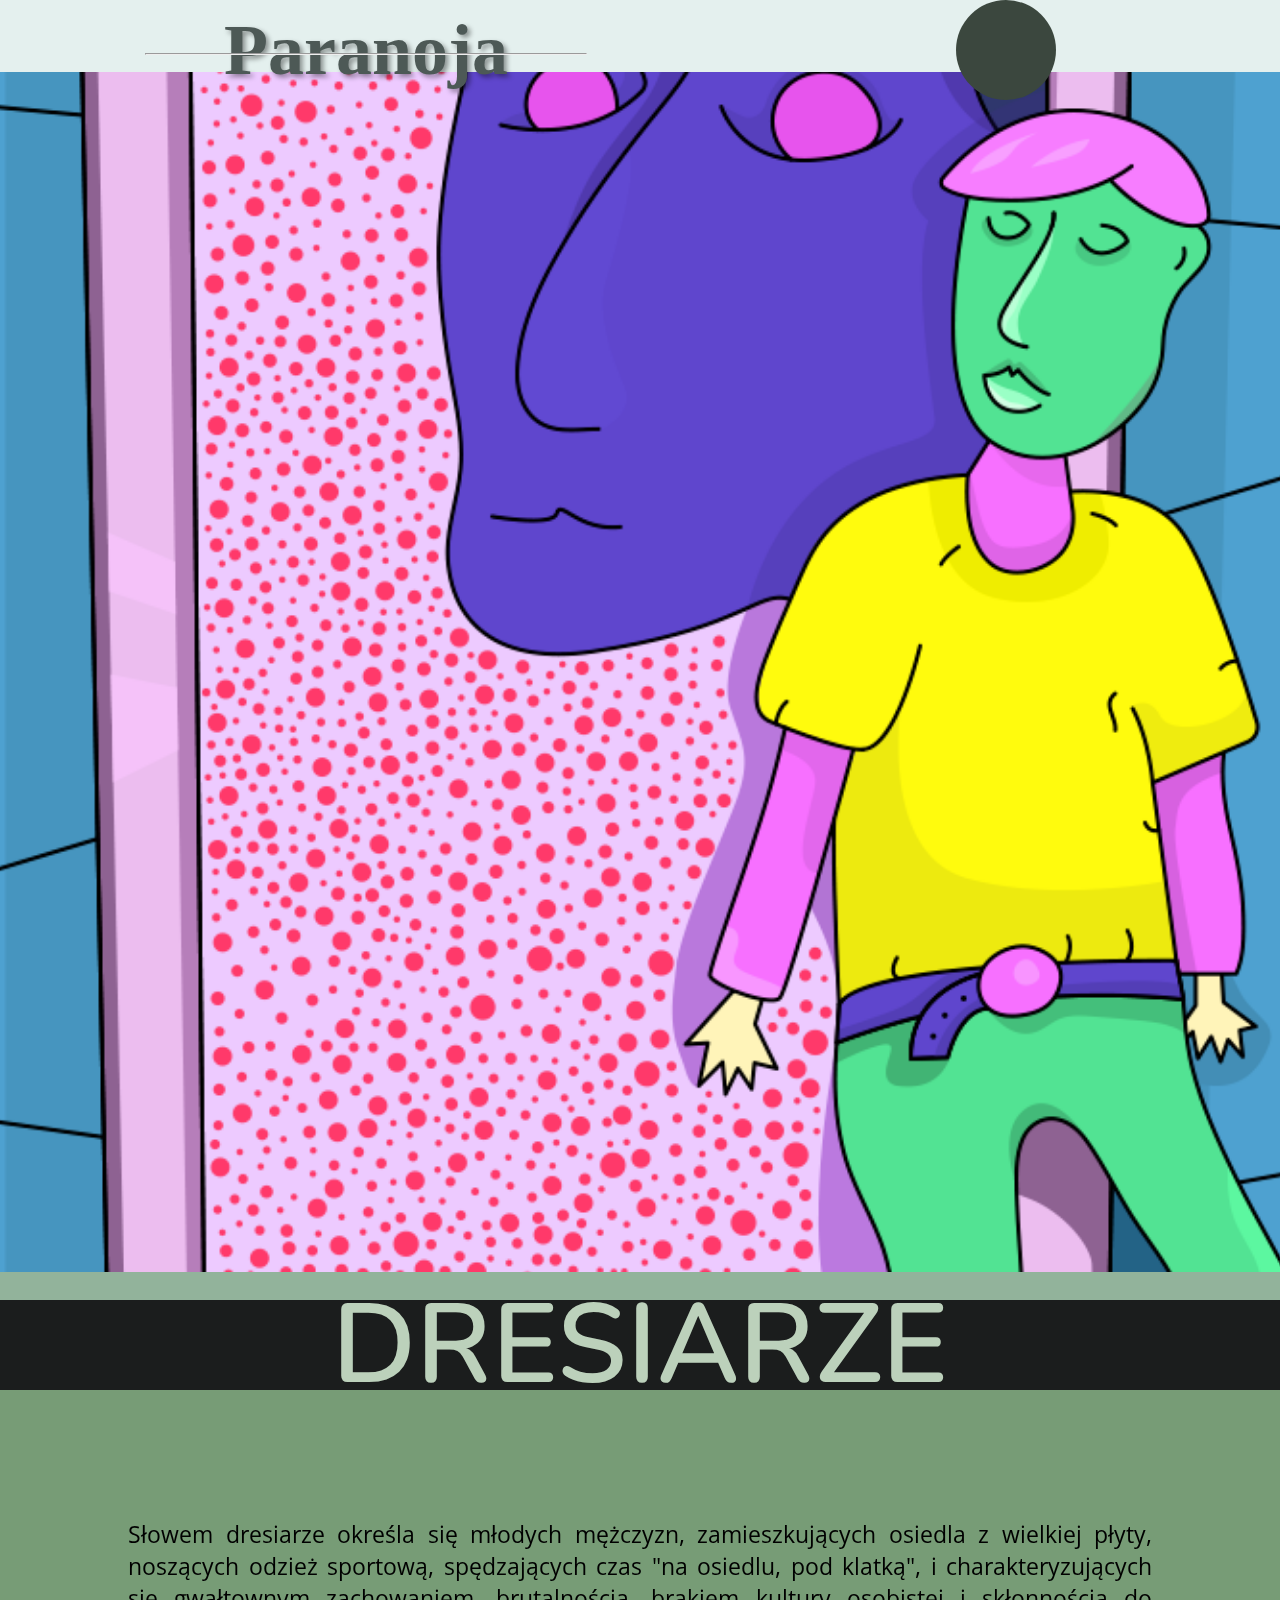
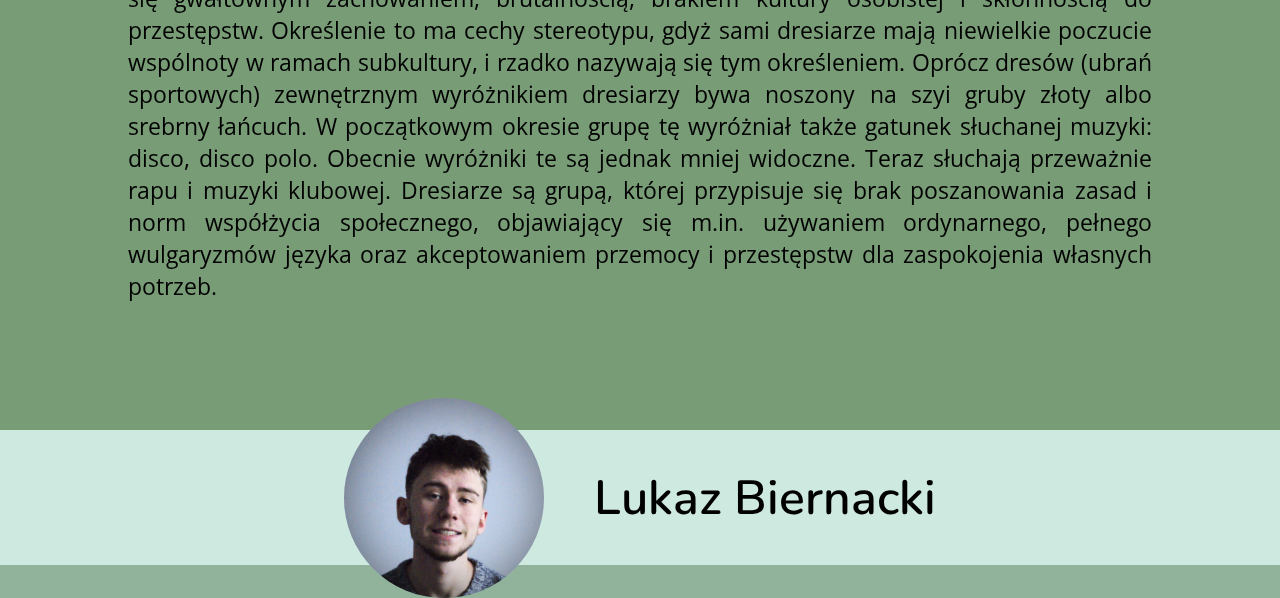
==== artykuly/art.1/index.html @ 3c1f7600 "Add files via upload" ====
<!DOCTYPE html>
<html lang="pl" dir="ltr">
  <head>
    <meta charset="utf-8">
    <link rel="stylesheet" href="css/mobile.min.css">
    <script src="https://ajax.googleapis.com/ajax/libs/jquery/3.3.1/jquery.min.js"></script>
  </head>
  <body>
<!--
    <div class="load">

      <div style="width:100%;height:0;padding-bottom:56%;position:relative;">
        <iframe src="https://giphy.com/embed/e1UnLP04KQpgx6c5Zt" width="100%" height="100%" style="position:absolute" frameBorder="0" class="giphy-embed" allowFullScreen></iframe>
      </div> -->

    </div>

    <div class="menu_display">

          <div class="head">
            <h1>Wybieraj rozsądnie!</h1>

          </div>

          <div class="text">

                <h2> <a href="../../glowna/index.html">Dom</a> </h2>
                <h2> <a href="#">Najnowsza <br> Edycja</a> </h2>
                <h2> <a href="#">Zapisz się <br> do Nas!</a> </h2>
                <h2> <a href="#">Gra</a> </h2>

          </div>


          <button class="back" id="back"> Wróć </button>

    </div>



    <header>

      <div class="menu">

          <div class="menu__bar" id="open"></div>

          <h1>Paranoja</h1>
          <hr>

      </div>

    </header>


    <article>

      <div class="pic"></div>

      <div class="glow">
            <h2>DRESIARZE</h2>
      </div>


      <div class="text">
            <p>
              Słowem dresiarze określa się młodych mężczyzn,
              zamieszkujących osiedla z wielkiej płyty, noszących odzież sportową,
              spędzających czas "na osiedlu, pod klatką", i charakteryzujących się
              gwałtownym zachowaniem, brutalnością, brakiem kultury osobistej i skłonnością do
              przestępstw. Określenie to ma cechy stereotypu, gdyż sami dresiarze mają niewielkie
              poczucie wspólnoty w ramach subkultury, i rzadko nazywają się tym określeniem.
              Oprócz dresów (ubrań sportowych) zewnętrznym wyróżnikiem dresiarzy bywa noszony na
              szyi gruby złoty albo srebrny łańcuch. W początkowym okresie grupę tę wyróżniał także
              gatunek słuchanej muzyki: disco, disco polo. Obecnie wyróżniki te są jednak mniej
              widoczne. Teraz słuchają przeważnie rapu i muzyki klubowej.

              Dresiarze są grupą, której przypisuje się brak poszanowania zasad i norm
              współżycia społecznego, objawiający się m.in. używaniem ordynarnego, pełnego
              wulgaryzmów języka oraz akceptowaniem przemocy i przestępstw dla zaspokojenia
              własnych potrzeb.
            </p>

      </div>

      <div class="autor">
        <div class="face"></div>
        <h3>Lukaz Biernacki</h3>
      </div>




    </article>


    <script src="script.js"></script>
    <script src="../../script/menu.js"></script>
  </body>
</html>
---- artykuly/art.1/css/mobile.min.css ----
@import url("https://fonts.googleapis.com/css?family=Indie+Flower");@import url("https://fonts.googleapis.com/css?family=Nunito:600,700");@import url("https://fonts.googleapis.com/css?family=Open+Sans:300,400");.menu_display{display:none;position:fixed;width:100%;height:0vh;background:#de7d2d;background:-moz-linear-gradient(45deg, #de7d2d 0%, #ef6653 100%);background:-webkit-linear-gradient(45deg, #de7d2d 0%, #ef6653 100%);background:linear-gradient(45deg, #de7d2d 0%, #ef6653 100%);filter:progid:DXImageTransform.Microsoft.gradient( startColorstr='#de7d2d', endColorstr='#ef6653',GradientType=1 );z-index:10;grid-template:8vh 80% auto / 1fr}.menu_display .head{width:100%;height:8vh;background:#dd6140;display:flex;justify-content:center;align-items:center}.menu_display h1{font-size:4rem;color:#e3c3ab;font-family:arial}.menu_display h2{margin-top:5vh;font-size:9rem;font-family:arial}.menu_display a{color:#ffa000}.menu_display .text{grid-area:2 / 1 / 3 / 1;width:85%;justify-self:center}.menu_display .back{grid-area:3 / 1 / 4 / 1;width:300px;height:100px;margin-bottom:50px;border-radius:200px;outline:none;border:none;background:#bb2e2e;justify-self:center;font-size:3rem;font-family:monospace;align-self:flex-end;color:#e3c3ab}.menu{display:grid;position:fixed;width:100%;height:8vh;z-index:9;background:#e4f0ee;grid-area:1fr / 1fr 1fr 1fr}.menu__bar{grid-area:1 / 2 / 1 / 3;width:100px;height:100px;background:#3b473e;justify-self:center;align-self:center;border-radius:50px}.menu h1{grid-area:1 / 1 / 1 / 2;align-self:center;font-size:4.5rem;color:#4d5956;text-shadow:3px 3px 5px rgba(0,0,0,0.4);justify-self:center}.menu hr{grid-area:1 / 1 / 1 / 2;align-self:flex-end;justify-self:center;margin-bottom:45px;background:#7a8f7f;height:0.25px;width:60%}*{margin:0;padding:0}body{background:#92b39b}a{text-decoration:none;color:black}.load{width:100%;height:100vh;background:#f4f5ec;position:fixed;z-index:30;display:flex;justify-content:center;align-items:center}article{width:100%;display:flex;flex-direction:column;align-items:center}article .pic{position:fixed;margin-top:8vh;width:100%;height:1200px;background:url("../../../img/oparty.png") center center;background-size:150%;z-index:-100}article .glow{width:100%;height:10vh;margin-top:1300px;background:#1b1d1d;display:flex;justify-content:center;align-items:center}article h2{font-family:'Nunito', sans-serif;font-size:7rem;font-weight:600;color:#bcd1bb}article .text{width:100%;background:#779c76}article p{margin:10%;font-family:'Open Sans', sans-serif;font-weight:400;font-size:1.45rem;text-align:justify}.autor{width:100%;height:15vh;display:flex;flex-direction:row;align-items:center;justify-content:center;background:#cee9e0}.autor .face{width:200px;height:200px;background:url("../img/face.jpg");background-size:cover;border-radius:1000px;box-shadow:inset 0 0 50px 1px rgba(0,0,0,0.5)}.autor h3{margin-left:50px;font-size:3rem;font-family:'Nunito', sans-serif;font-weight:600}
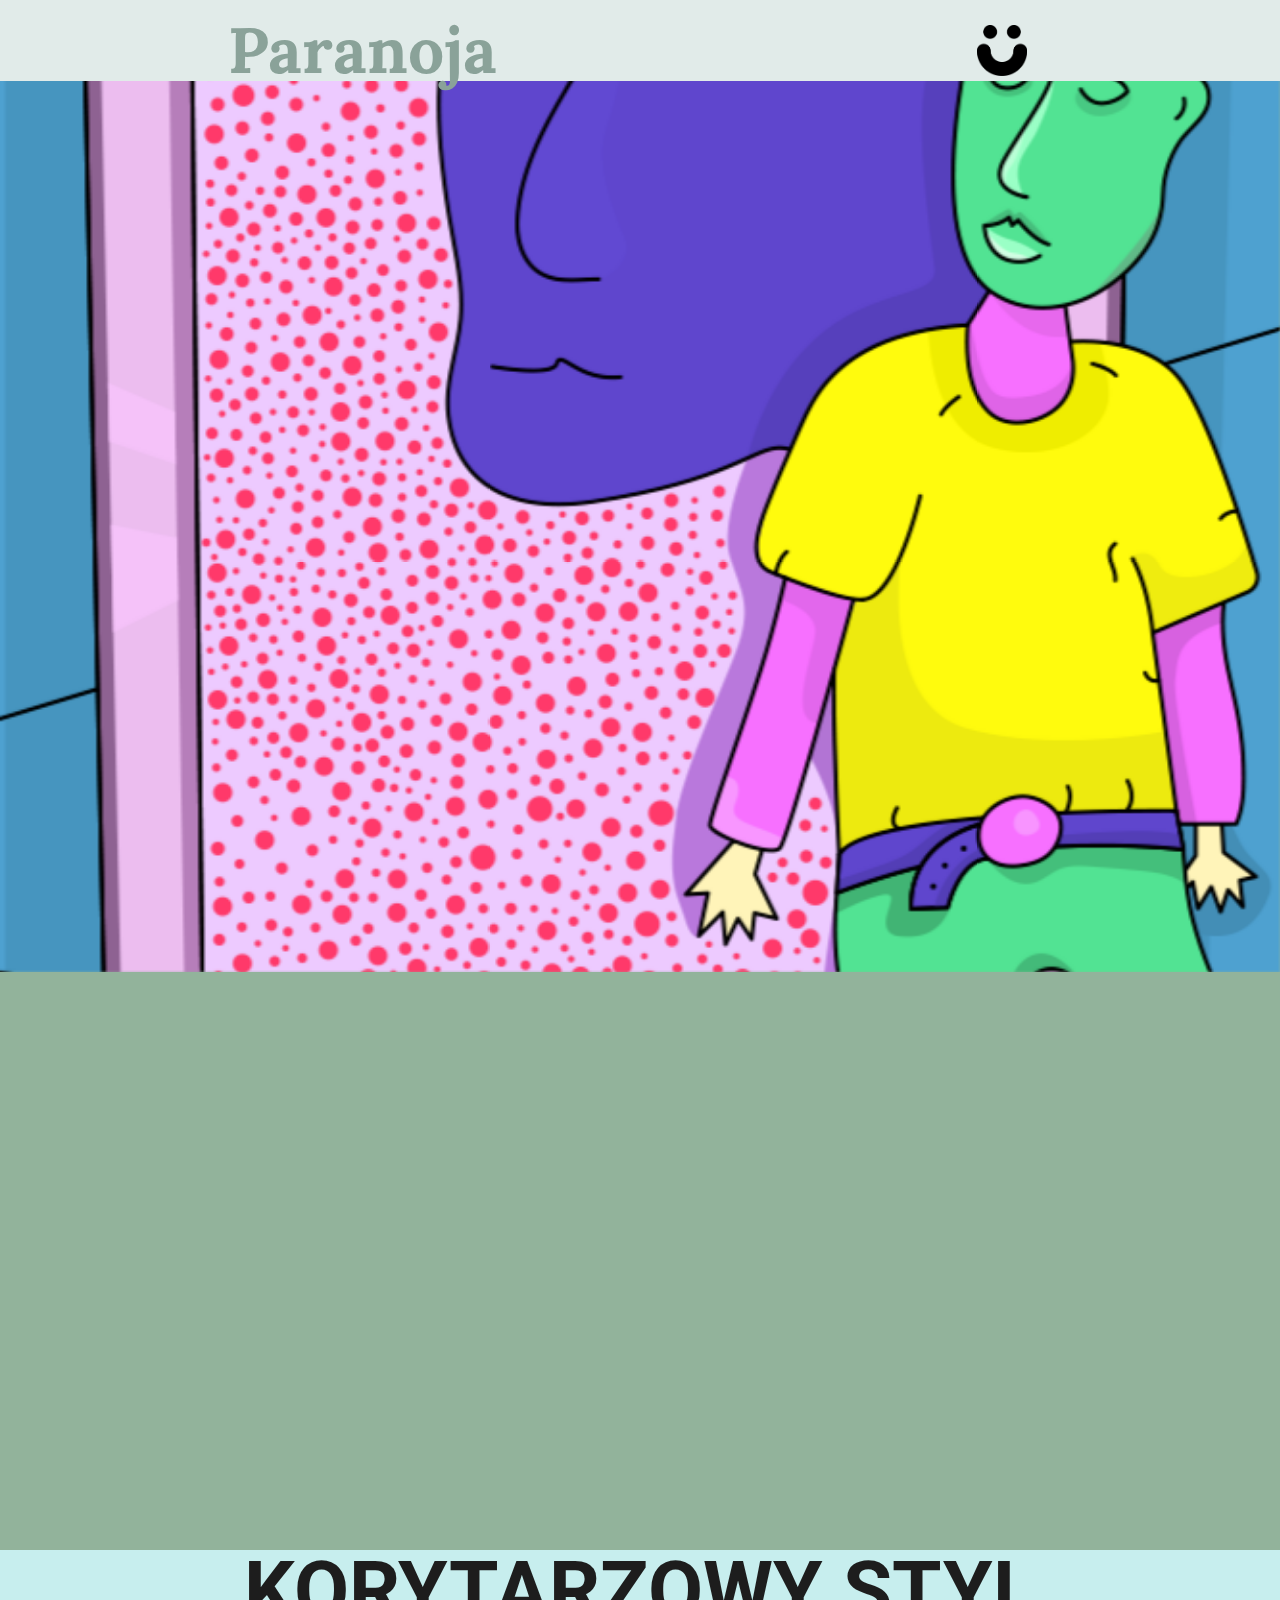
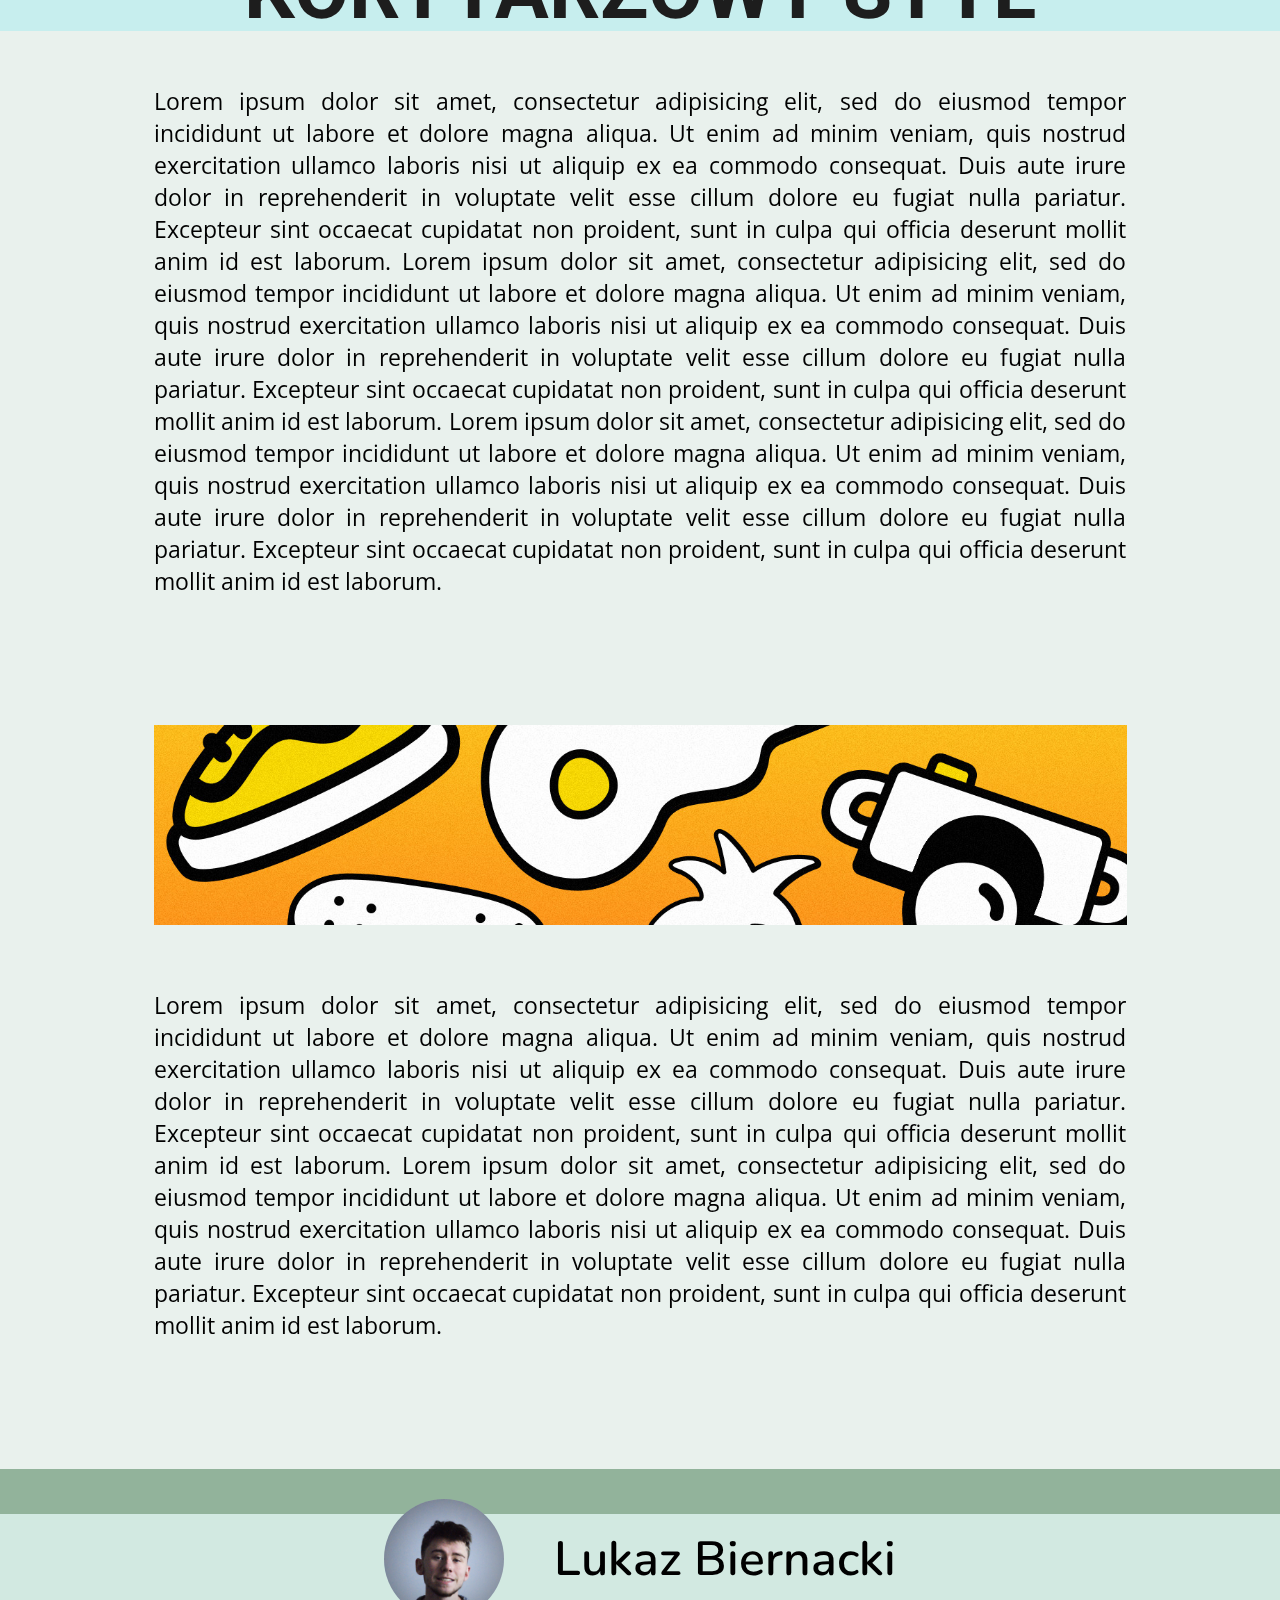
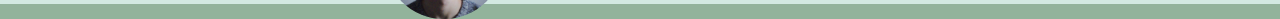
==== commit d3545913: "Add files via upload" ====
--- a/artykuly/art.1/index.html
+++ b/artykuly/art.1/index.html
@@ -3,6 +3,7 @@
   <head>
     <meta charset="utf-8">
     <link rel="stylesheet" href="css/mobile.min.css">
+    <link rel="stylesheet" href="../../css/menu.min.css">
     <script src="https://ajax.googleapis.com/ajax/libs/jquery/3.3.1/jquery.min.js"></script>
   </head>
   <body>
@@ -15,27 +16,29 @@
 
     </div>
 
+
     <div class="menu_display">
 
-          <div class="head">
-            <h1>Wybieraj rozsądnie!</h1>
+            <div class="head">
 
-          </div>
+                <div class="motyw">
+                    <div class="circle" id="circle"></div>
 
-          <div class="text">
+                </div>
 
-                <h2> <a href="../../glowna/index.html">Dom</a> </h2>
-                <h2> <a href="#">Najnowsza <br> Edycja</a> </h2>
-                <h2> <a href="#">Zapisz się <br> do Nas!</a> </h2>
-                <h2> <a href="#">Gra</a> </h2>
+            </div>
 
-          </div>
+            <div class="text">
+
+                  <h2> <a href="../../glowna/index.html">Głowna</a> </h2>
+                  <h2> <a href="#">Najnowsza <br> Edycja</a> </h2>
+                  <h2> <a href="#">Zapisz się <br> do Nas!</a> </h2>
+            </div>
 
 
-          <button class="back" id="back"> Wróć </button>
+            <button class="back" id="back"> Wróć </button>
 
     </div>
-
 
 
     <header>
@@ -44,8 +47,7 @@
 
           <div class="menu__bar" id="open"></div>
 
-          <h1>Paranoja</h1>
-          <hr>
+          <a href="../../glowna/index.html"> <h1>Paranoja</h1> </a>
 
       </div>
 
@@ -57,27 +59,56 @@
       <div class="pic"></div>
 
       <div class="glow">
-            <h2>DRESIARZE</h2>
+            <h2>KORYTARZOWY STYL</h2>
       </div>
 
 
-      <div class="text">
+      <div class="text" id="text-art">
             <p>
-              Słowem dresiarze określa się młodych mężczyzn,
-              zamieszkujących osiedla z wielkiej płyty, noszących odzież sportową,
-              spędzających czas "na osiedlu, pod klatką", i charakteryzujących się
-              gwałtownym zachowaniem, brutalnością, brakiem kultury osobistej i skłonnością do
-              przestępstw. Określenie to ma cechy stereotypu, gdyż sami dresiarze mają niewielkie
-              poczucie wspólnoty w ramach subkultury, i rzadko nazywają się tym określeniem.
-              Oprócz dresów (ubrań sportowych) zewnętrznym wyróżnikiem dresiarzy bywa noszony na
-              szyi gruby złoty albo srebrny łańcuch. W początkowym okresie grupę tę wyróżniał także
-              gatunek słuchanej muzyki: disco, disco polo. Obecnie wyróżniki te są jednak mniej
-              widoczne. Teraz słuchają przeważnie rapu i muzyki klubowej.
+              Lorem ipsum dolor sit amet, consectetur adipisicing elit,
+              sed do eiusmod tempor incididunt ut labore et dolore magna aliqua.
+              Ut enim ad minim veniam, quis nostrud exercitation ullamco laboris
+              nisi ut aliquip ex ea commodo consequat. Duis aute irure dolor in
+              reprehenderit in voluptate velit esse cillum dolore eu fugiat nulla
+              pariatur. Excepteur sint occaecat cupidatat non proident, sunt in
+              culpa qui officia deserunt mollit anim id est laborum.
 
-              Dresiarze są grupą, której przypisuje się brak poszanowania zasad i norm
-              współżycia społecznego, objawiający się m.in. używaniem ordynarnego, pełnego
-              wulgaryzmów języka oraz akceptowaniem przemocy i przestępstw dla zaspokojenia
-              własnych potrzeb.
+              Lorem ipsum dolor sit amet, consectetur adipisicing elit,
+              sed do eiusmod tempor incididunt ut labore et dolore magna aliqua.
+              Ut enim ad minim veniam, quis nostrud exercitation ullamco laboris
+              nisi ut aliquip ex ea commodo consequat. Duis aute irure dolor in
+              reprehenderit in voluptate velit esse cillum dolore eu fugiat nulla pariatur.
+              Excepteur sint occaecat cupidatat non proident,
+              sunt in culpa qui officia deserunt mollit anim id est laborum.
+
+              Lorem ipsum dolor sit amet, consectetur adipisicing elit,
+              sed do eiusmod tempor incididunt ut labore et dolore magna aliqua.
+              Ut enim ad minim veniam, quis nostrud exercitation ullamco laboris
+              nisi ut aliquip ex ea commodo consequat. Duis aute irure dolor in
+              reprehenderit in voluptate velit esse cillum dolore eu fugiat nulla pariatur.
+              Excepteur sint occaecat cupidatat non proident,
+              sunt in culpa qui officia deserunt mollit anim id est laborum.
+            </p>
+
+      <div class="text__img"></div>
+
+
+            <p>
+              Lorem ipsum dolor sit amet, consectetur adipisicing elit,
+              sed do eiusmod tempor incididunt ut labore et dolore magna aliqua.
+              Ut enim ad minim veniam, quis nostrud exercitation ullamco laboris
+              nisi ut aliquip ex ea commodo consequat. Duis aute irure dolor in
+              reprehenderit in voluptate velit esse cillum dolore eu fugiat nulla pariatur.
+              Excepteur sint occaecat cupidatat non proident,
+              sunt in culpa qui officia deserunt mollit anim id est laborum.
+              Lorem ipsum dolor sit amet, consectetur adipisicing elit,
+              sed do eiusmod tempor incididunt ut labore et dolore magna aliqua.
+              Ut enim ad minim veniam, quis nostrud exercitation ullamco laboris
+              nisi ut aliquip ex ea commodo consequat. Duis aute irure dolor in
+              reprehenderit in voluptate velit esse cillum dolore eu fugiat nulla pariatur.
+              Excepteur sint occaecat cupidatat non proident,
+              sunt in culpa qui officia deserunt mollit anim id est laborum.
+
             </p>
 
       </div>
--- a/artykuly/art.1/css/mobile.min.css
+++ b/artykuly/art.1/css/mobile.min.css
@@ -1 +1 @@
-@import url("https://fonts.googleapis.com/css?family=Indie+Flower");@import url("https://fonts.googleapis.com/css?family=Nunito:600,700");@import url("https://fonts.googleapis.com/css?family=Open+Sans:300,400");.menu_display{display:none;position:fixed;width:100%;height:0vh;background:#de7d2d;background:-moz-linear-gradient(45deg, #de7d2d 0%, #ef6653 100%);background:-webkit-linear-gradient(45deg, #de7d2d 0%, #ef6653 100%);background:linear-gradient(45deg, #de7d2d 0%, #ef6653 100%);filter:progid:DXImageTransform.Microsoft.gradient( startColorstr='#de7d2d', endColorstr='#ef6653',GradientType=1 );z-index:10;grid-template:8vh 80% auto / 1fr}.menu_display .head{width:100%;height:8vh;background:#dd6140;display:flex;justify-content:center;align-items:center}.menu_display h1{font-size:4rem;color:#e3c3ab;font-family:arial}.menu_display h2{margin-top:5vh;font-size:9rem;font-family:arial}.menu_display a{color:#ffa000}.menu_display .text{grid-area:2 / 1 / 3 / 1;width:85%;justify-self:center}.menu_display .back{grid-area:3 / 1 / 4 / 1;width:300px;height:100px;margin-bottom:50px;border-radius:200px;outline:none;border:none;background:#bb2e2e;justify-self:center;font-size:3rem;font-family:monospace;align-self:flex-end;color:#e3c3ab}.menu{display:grid;position:fixed;width:100%;height:8vh;z-index:9;background:#e4f0ee;grid-area:1fr / 1fr 1fr 1fr}.menu__bar{grid-area:1 / 2 / 1 / 3;width:100px;height:100px;background:#3b473e;justify-self:center;align-self:center;border-radius:50px}.menu h1{grid-area:1 / 1 / 1 / 2;align-self:center;font-size:4.5rem;color:#4d5956;text-shadow:3px 3px 5px rgba(0,0,0,0.4);justify-self:center}.menu hr{grid-area:1 / 1 / 1 / 2;align-self:flex-end;justify-self:center;margin-bottom:45px;background:#7a8f7f;height:0.25px;width:60%}*{margin:0;padding:0}body{background:#92b39b}a{text-decoration:none;color:black}.load{width:100%;height:100vh;background:#f4f5ec;position:fixed;z-index:30;display:flex;justify-content:center;align-items:center}article{width:100%;display:flex;flex-direction:column;align-items:center}article .pic{position:fixed;margin-top:8vh;width:100%;height:1200px;background:url("../../../img/oparty.png") center center;background-size:150%;z-index:-100}article .glow{width:100%;height:10vh;margin-top:1300px;background:#1b1d1d;display:flex;justify-content:center;align-items:center}article h2{font-family:'Nunito', sans-serif;font-size:7rem;font-weight:600;color:#bcd1bb}article .text{width:100%;background:#779c76}article p{margin:10%;font-family:'Open Sans', sans-serif;font-weight:400;font-size:1.45rem;text-align:justify}.autor{width:100%;height:15vh;display:flex;flex-direction:row;align-items:center;justify-content:center;background:#cee9e0}.autor .face{width:200px;height:200px;background:url("../img/face.jpg");background-size:cover;border-radius:1000px;box-shadow:inset 0 0 50px 1px rgba(0,0,0,0.5)}.autor h3{margin-left:50px;font-size:3rem;font-family:'Nunito', sans-serif;font-weight:600}
+@import url("https://fonts.googleapis.com/css?family=Nunito:600,700");@import url("https://fonts.googleapis.com/css?family=Open+Sans:300,400");@import url("https://fonts.googleapis.com/css?family=Roboto:400,500,700,900");@import url("https://fonts.googleapis.com/css?family=Lora");.menu_display{display:none;position:fixed;width:100%;height:0vh;background:#de7d2d;background:-moz-linear-gradient(45deg, #de7d2d 0%, #ef6653 100%);background:-webkit-linear-gradient(45deg, #de7d2d 0%, #ef6653 100%);background:linear-gradient(45deg, #de7d2d 0%, #ef6653 100%);filter:progid:DXImageTransform.Microsoft.gradient( startColorstr='#de7d2d', endColorstr='#ef6653',GradientType=1 );z-index:10;grid-template:8vh 80% auto / 1fr}.menu_display .head{width:100%;height:8vh;background:#dd6140;display:flex;justify-content:center;align-items:center}.menu_display h1{font-size:4rem;color:#e3c3ab;font-family:arial}.menu_display h2{margin-top:5vh;font-size:9rem;font-family:arial}.menu_display a{color:#ffa000}.menu_display .text{grid-area:2 / 1 / 3 / 1;width:85%;justify-self:center}.menu_display .back{grid-area:3 / 1 / 4 / 1;width:300px;height:100px;margin-bottom:50px;border-radius:200px;outline:none;border:none;background:#bb2e2e;justify-self:center;font-size:3rem;font-family:monospace;align-self:flex-end;color:#e3c3ab}.menu_display .motyw{width:200px;height:75px;background:#a6462d;border-radius:100px;display:flex;align-items:center;box-shadow:inset 0 0 20px rgba(0,0,0,0.5)}.menu_display .circle{margin-left:10px;width:55px;height:55px;background:#ffa24b;border-radius:100px;transition:300ms}.menu{display:grid;position:fixed;width:100%;height:9vh;z-index:9;background:#e1ebe9;grid-area:1fr / 80% 20%}.menu__bar{grid-area:1 / 2 / 1 / 3;width:100px;height:100px;background:url("../img/usmiech.png") center center no-repeat;background-size:50px;justify-self:center;align-self:center}.menu a{display:grid;grid-area:1 / 1 / 1 / 2;justify-content:center;align-items:center}.menu h1{font-family:'Lora', serif;font-size:4rem;color:#8aa299;text-shadow:inset 0px 0px 5px rgba(0,0,0,0.4)}*{margin:0;padding:0}body{background:#92b39b}a{text-decoration:none;color:black}.load{width:100%;height:100vh;background:#f4f5ec;position:fixed;z-index:30;display:flex;justify-content:center;align-items:center}article{width:100%;display:flex;flex-direction:column;align-items:center}article .pic{position:fixed;margin-top:8vh;width:100%;height:100vh;background:url("../../../img/oparty.png") center center;background-size:150%;z-index:-100}article .glow{width:100%;height:9vh;margin-top:1550px;background:#c7eeee;display:flex;justify-content:center;align-items:center;z-index:7;color:#1d1d1d}article h2{font-family:'Roboto', sans-serif;font-size:5rem;font-weight:700}article .text{margin-top:-10px;width:100%;background:#e9f1ed;z-index:6}article .text__img{width:100%;height:200px;background:url("../../../img/vans.jpg") center center no-repeat;background-size:76%;margin-top:5%;margin-bottom:5%}article p{margin-top:5%;margin-bottom:10%;margin-left:12%;margin-right:12%;font-family:'Open Sans', sans-serif;font-weight:400;font-size:1.45rem;text-align:justify}.autor{width:100%;height:10vh;margin-top:5vh;display:flex;flex-direction:row;align-items:center;justify-content:center;background:#d2e9e1}.autor .face{width:120px;height:120px;background:url("../img/face.jpg");background-size:cover;border-radius:1000px;box-shadow:inset 0 0 50px 1px rgba(0,0,0,0.5)}.autor h3{margin-left:50px;font-size:3rem;font-family:'Nunito', sans-serif;font-weight:600}
--- a/css/menu.min.css
+++ b/css/menu.min.css
@@ -0,0 +1 @@
+@import url("https://fonts.googleapis.com/css?family=Lora");.menu_display{display:none;position:fixed;width:100%;height:0vh;background:#de7d2d;background:-moz-linear-gradient(45deg, #de7d2d 0%, #ef6653 100%);background:-webkit-linear-gradient(45deg, #de7d2d 0%, #ef6653 100%);background:linear-gradient(45deg, #de7d2d 0%, #ef6653 100%);filter:progid:DXImageTransform.Microsoft.gradient( startColorstr='#de7d2d', endColorstr='#ef6653',GradientType=1 );z-index:10;grid-template:8vh 80% auto / 1fr}.menu_display .head{width:100%;height:8vh;background:#dd6140;display:flex;justify-content:center;align-items:center}.menu_display h1{font-size:4rem;color:#e3c3ab;font-family:arial}.menu_display h2{margin-top:5vh;font-size:9rem;font-family:arial}.menu_display a{color:#ffa000}.menu_display .text{grid-area:2 / 1 / 3 / 1;width:85%;justify-self:center}.menu_display .back{grid-area:3 / 1 / 4 / 1;width:300px;height:100px;margin-bottom:50px;border-radius:200px;outline:none;border:none;background:#bb2e2e;justify-self:center;font-size:3rem;font-family:monospace;align-self:flex-end;color:#e3c3ab}.menu_display .motyw{width:200px;height:75px;background:#a6462d;border-radius:100px;display:flex;align-items:center;box-shadow:inset 0 0 20px rgba(0,0,0,0.5)}.menu_display .circle{margin-left:10px;width:55px;height:55px;background:#ffa24b;border-radius:100px;transition:300ms}.menu{display:grid;position:fixed;width:100%;height:9vh;z-index:9;background:#e1ebe9;grid-area:1fr / 80% 20%}.menu__bar{grid-area:1 / 2 / 1 / 3;width:100px;height:100px;background:url("../img/usmiech.png") center center no-repeat;background-size:50px;justify-self:center;align-self:center}.menu a{display:grid;grid-area:1 / 1 / 1 / 2;justify-content:center;align-items:center}.menu h1{font-family:'Lora', serif;font-size:4rem;color:#8aa299;text-shadow:inset 0px 0px 5px rgba(0,0,0,0.4)}
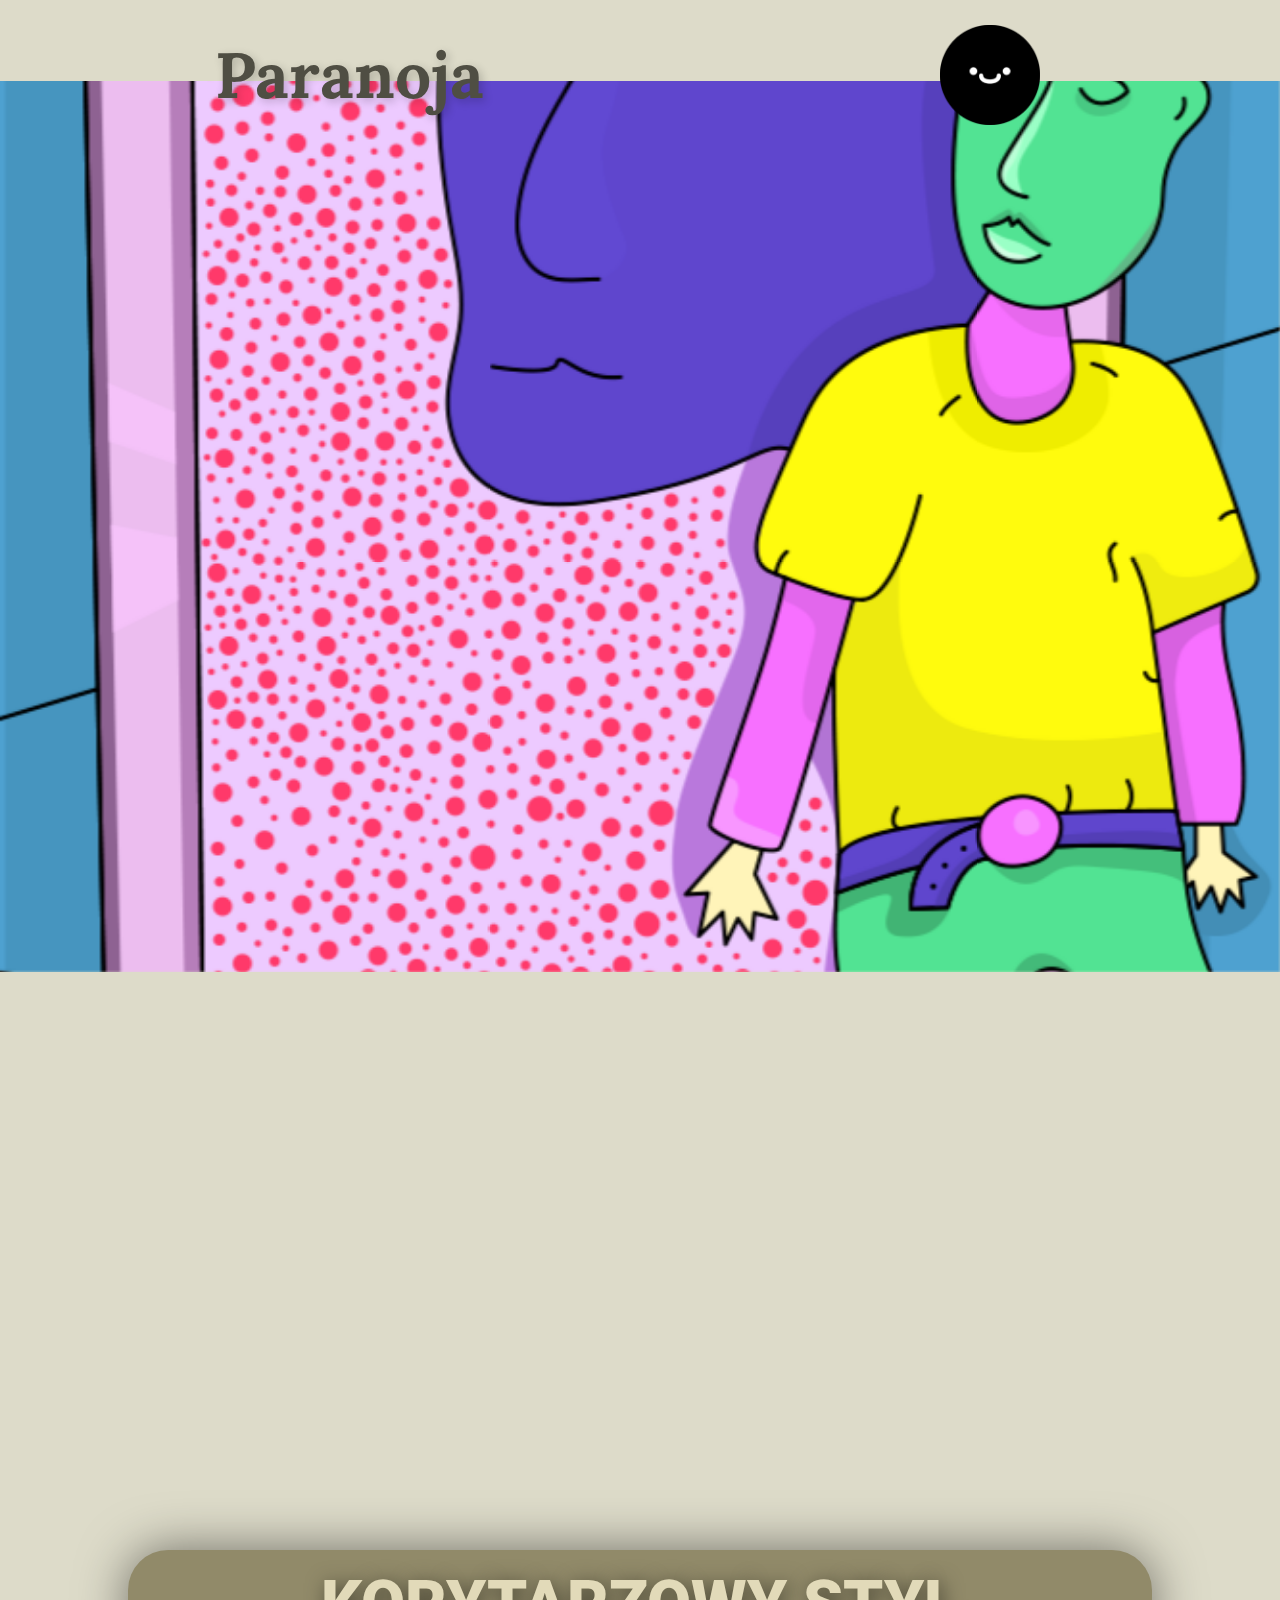
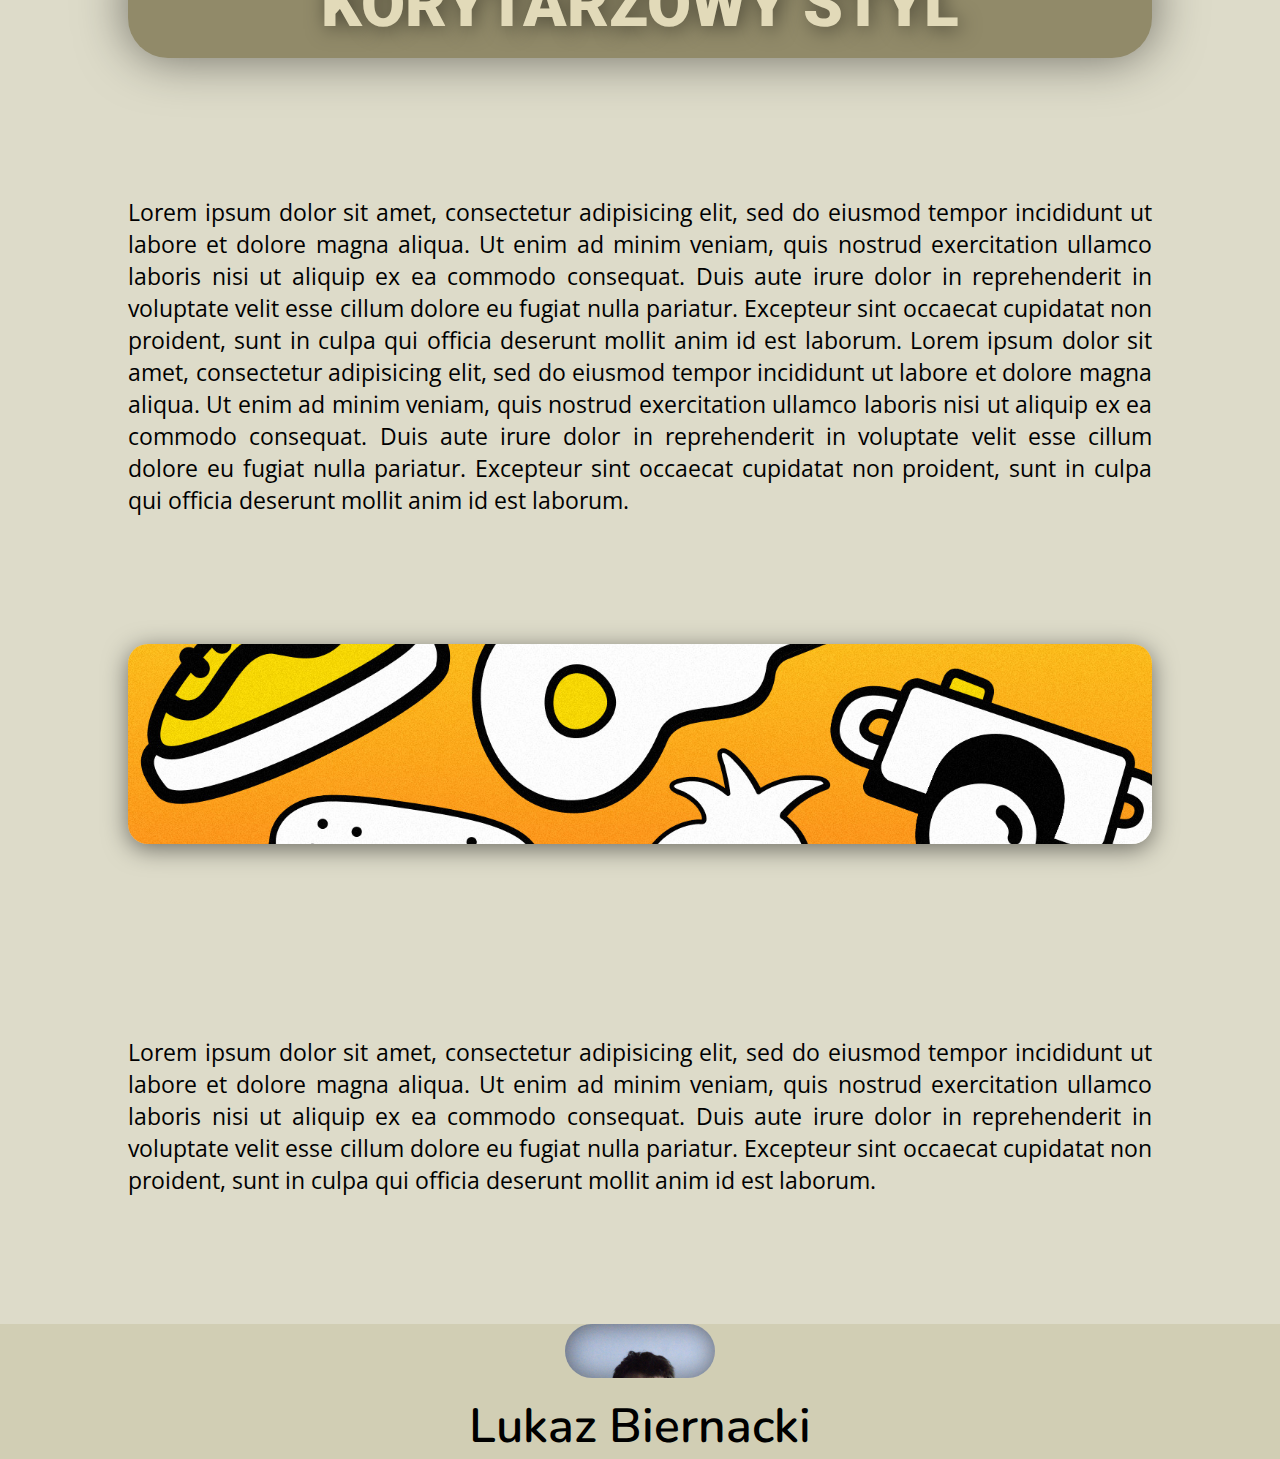
==== commit 29c55d32: "Add files via upload" ====
--- a/artykuly/art.1/index.html
+++ b/artykuly/art.1/index.html
@@ -80,27 +80,12 @@
               reprehenderit in voluptate velit esse cillum dolore eu fugiat nulla pariatur.
               Excepteur sint occaecat cupidatat non proident,
               sunt in culpa qui officia deserunt mollit anim id est laborum.
-
-              Lorem ipsum dolor sit amet, consectetur adipisicing elit,
-              sed do eiusmod tempor incididunt ut labore et dolore magna aliqua.
-              Ut enim ad minim veniam, quis nostrud exercitation ullamco laboris
-              nisi ut aliquip ex ea commodo consequat. Duis aute irure dolor in
-              reprehenderit in voluptate velit esse cillum dolore eu fugiat nulla pariatur.
-              Excepteur sint occaecat cupidatat non proident,
-              sunt in culpa qui officia deserunt mollit anim id est laborum.
             </p>
 
       <div class="text__img"></div>
 
 
             <p>
-              Lorem ipsum dolor sit amet, consectetur adipisicing elit,
-              sed do eiusmod tempor incididunt ut labore et dolore magna aliqua.
-              Ut enim ad minim veniam, quis nostrud exercitation ullamco laboris
-              nisi ut aliquip ex ea commodo consequat. Duis aute irure dolor in
-              reprehenderit in voluptate velit esse cillum dolore eu fugiat nulla pariatur.
-              Excepteur sint occaecat cupidatat non proident,
-              sunt in culpa qui officia deserunt mollit anim id est laborum.
               Lorem ipsum dolor sit amet, consectetur adipisicing elit,
               sed do eiusmod tempor incididunt ut labore et dolore magna aliqua.
               Ut enim ad minim veniam, quis nostrud exercitation ullamco laboris
--- a/artykuly/art.1/css/mobile.min.css
+++ b/artykuly/art.1/css/mobile.min.css
@@ -1 +1 @@
-@import url("https://fonts.googleapis.com/css?family=Nunito:600,700");@import url("https://fonts.googleapis.com/css?family=Open+Sans:300,400");@import url("https://fonts.googleapis.com/css?family=Roboto:400,500,700,900");@import url("https://fonts.googleapis.com/css?family=Lora");.menu_display{display:none;position:fixed;width:100%;height:0vh;background:#de7d2d;background:-moz-linear-gradient(45deg, #de7d2d 0%, #ef6653 100%);background:-webkit-linear-gradient(45deg, #de7d2d 0%, #ef6653 100%);background:linear-gradient(45deg, #de7d2d 0%, #ef6653 100%);filter:progid:DXImageTransform.Microsoft.gradient( startColorstr='#de7d2d', endColorstr='#ef6653',GradientType=1 );z-index:10;grid-template:8vh 80% auto / 1fr}.menu_display .head{width:100%;height:8vh;background:#dd6140;display:flex;justify-content:center;align-items:center}.menu_display h1{font-size:4rem;color:#e3c3ab;font-family:arial}.menu_display h2{margin-top:5vh;font-size:9rem;font-family:arial}.menu_display a{color:#ffa000}.menu_display .text{grid-area:2 / 1 / 3 / 1;width:85%;justify-self:center}.menu_display .back{grid-area:3 / 1 / 4 / 1;width:300px;height:100px;margin-bottom:50px;border-radius:200px;outline:none;border:none;background:#bb2e2e;justify-self:center;font-size:3rem;font-family:monospace;align-self:flex-end;color:#e3c3ab}.menu_display .motyw{width:200px;height:75px;background:#a6462d;border-radius:100px;display:flex;align-items:center;box-shadow:inset 0 0 20px rgba(0,0,0,0.5)}.menu_display .circle{margin-left:10px;width:55px;height:55px;background:#ffa24b;border-radius:100px;transition:300ms}.menu{display:grid;position:fixed;width:100%;height:9vh;z-index:9;background:#e1ebe9;grid-area:1fr / 80% 20%}.menu__bar{grid-area:1 / 2 / 1 / 3;width:100px;height:100px;background:url("../img/usmiech.png") center center no-repeat;background-size:50px;justify-self:center;align-self:center}.menu a{display:grid;grid-area:1 / 1 / 1 / 2;justify-content:center;align-items:center}.menu h1{font-family:'Lora', serif;font-size:4rem;color:#8aa299;text-shadow:inset 0px 0px 5px rgba(0,0,0,0.4)}*{margin:0;padding:0}body{background:#92b39b}a{text-decoration:none;color:black}.load{width:100%;height:100vh;background:#f4f5ec;position:fixed;z-index:30;display:flex;justify-content:center;align-items:center}article{width:100%;display:flex;flex-direction:column;align-items:center}article .pic{position:fixed;margin-top:8vh;width:100%;height:100vh;background:url("../../../img/oparty.png") center center;background-size:150%;z-index:-100}article .glow{width:100%;height:9vh;margin-top:1550px;background:#c7eeee;display:flex;justify-content:center;align-items:center;z-index:7;color:#1d1d1d}article h2{font-family:'Roboto', sans-serif;font-size:5rem;font-weight:700}article .text{margin-top:-10px;width:100%;background:#e9f1ed;z-index:6}article .text__img{width:100%;height:200px;background:url("../../../img/vans.jpg") center center no-repeat;background-size:76%;margin-top:5%;margin-bottom:5%}article p{margin-top:5%;margin-bottom:10%;margin-left:12%;margin-right:12%;font-family:'Open Sans', sans-serif;font-weight:400;font-size:1.45rem;text-align:justify}.autor{width:100%;height:10vh;margin-top:5vh;display:flex;flex-direction:row;align-items:center;justify-content:center;background:#d2e9e1}.autor .face{width:120px;height:120px;background:url("../img/face.jpg");background-size:cover;border-radius:1000px;box-shadow:inset 0 0 50px 1px rgba(0,0,0,0.5)}.autor h3{margin-left:50px;font-size:3rem;font-family:'Nunito', sans-serif;font-weight:600}
+@import url("https://fonts.googleapis.com/css?family=Nunito:600,700");@import url("https://fonts.googleapis.com/css?family=Open+Sans:300,400");@import url("https://fonts.googleapis.com/css?family=Roboto:400,500,700,900");*{margin:0;padding:0}body{background:#dddbc9}a{text-decoration:none;color:black}.load{width:100%;height:100vh;background:#f4f5ec;position:fixed;z-index:30;display:flex;justify-content:center;align-items:center}article{width:100%;display:flex;flex-direction:column;align-items:center}article .pic{position:fixed;margin-top:8vh;width:100%;height:100vh;background:url("../../../img/oparty.png") center center;background-size:150%;z-index:-100}article .glow{width:80%;height:12vh;margin-top:1550px;background:#918a69;border-radius:40px;box-shadow:0 0 50px rgba(0,0,0,0.5);display:flex;justify-content:center;align-items:center;text-align:center;z-index:7}article h2{font-family:'Roboto', sans-serif;font-size:4rem;font-weight:900;color:#e2dab9;text-shadow:3px 3px 20px rgba(0,0,0,0.5)}article .text{margin-top:-6vh;width:100%;background:#dddbc9;z-index:6}article .text__img{width:80%;border-radius:20px;height:200px;background:url("../../../img/vans.jpg") center center no-repeat;background-size:100%;margin-top:5%;margin-bottom:5%;margin-left:50%;transform:translateX(-50%);box-shadow:0 5px 25px rgba(0,0,0,0.5)}article p{margin-top:15%;margin-bottom:10%;margin-left:10%;margin-right:10%;font-family:'Open Sans', sans-serif;font-weight:400;font-size:1.45rem;text-align:justify}.autor{width:100%;height:15vh;display:flex;flex-direction:column;align-items:center;justify-content:center;background:#d1ceb4}.autor .face{width:150px;height:150px;background:url("../img/face.jpg");background-size:cover;border-radius:1000px;box-shadow:inset 0 0 25px rgba(0,0,0,0.5)}.autor h3{margin-top:15px;font-size:3rem;font-family:'Nunito', sans-serif;font-weight:600}
--- a/css/menu.min.css
+++ b/css/menu.min.css
@@ -1 +1 @@
-@import url("https://fonts.googleapis.com/css?family=Lora");.menu_display{display:none;position:fixed;width:100%;height:0vh;background:#de7d2d;background:-moz-linear-gradient(45deg, #de7d2d 0%, #ef6653 100%);background:-webkit-linear-gradient(45deg, #de7d2d 0%, #ef6653 100%);background:linear-gradient(45deg, #de7d2d 0%, #ef6653 100%);filter:progid:DXImageTransform.Microsoft.gradient( startColorstr='#de7d2d', endColorstr='#ef6653',GradientType=1 );z-index:10;grid-template:8vh 80% auto / 1fr}.menu_display .head{width:100%;height:8vh;background:#dd6140;display:flex;justify-content:center;align-items:center}.menu_display h1{font-size:4rem;color:#e3c3ab;font-family:arial}.menu_display h2{margin-top:5vh;font-size:9rem;font-family:arial}.menu_display a{color:#ffa000}.menu_display .text{grid-area:2 / 1 / 3 / 1;width:85%;justify-self:center}.menu_display .back{grid-area:3 / 1 / 4 / 1;width:300px;height:100px;margin-bottom:50px;border-radius:200px;outline:none;border:none;background:#bb2e2e;justify-self:center;font-size:3rem;font-family:monospace;align-self:flex-end;color:#e3c3ab}.menu_display .motyw{width:200px;height:75px;background:#a6462d;border-radius:100px;display:flex;align-items:center;box-shadow:inset 0 0 20px rgba(0,0,0,0.5)}.menu_display .circle{margin-left:10px;width:55px;height:55px;background:#ffa24b;border-radius:100px;transition:300ms}.menu{display:grid;position:fixed;width:100%;height:9vh;z-index:9;background:#e1ebe9;grid-area:1fr / 80% 20%}.menu__bar{grid-area:1 / 2 / 1 / 3;width:100px;height:100px;background:url("../img/usmiech.png") center center no-repeat;background-size:50px;justify-self:center;align-self:center}.menu a{display:grid;grid-area:1 / 1 / 1 / 2;justify-content:center;align-items:center}.menu h1{font-family:'Lora', serif;font-size:4rem;color:#8aa299;text-shadow:inset 0px 0px 5px rgba(0,0,0,0.4)}
+@import url("https://fonts.googleapis.com/css?family=Lora");.menu_display{display:none;position:fixed;width:100%;height:0vh;background:#de7d2d;background:-moz-linear-gradient(45deg, #de7d2d 0%, #ef6653 100%);background:-webkit-linear-gradient(45deg, #de7d2d 0%, #ef6653 100%);background:linear-gradient(45deg, #de7d2d 0%, #ef6653 100%);filter:progid:DXImageTransform.Microsoft.gradient( startColorstr='#de7d2d', endColorstr='#ef6653',GradientType=1 );z-index:10;grid-template:8vh 80% auto / 1fr}.menu_display .head{width:100%;height:8vh;background:#dd6140;display:flex;justify-content:center;align-items:center}.menu_display h1{font-size:4rem;color:#e3c3ab;font-family:arial}.menu_display h2{margin-top:5vh;font-size:9rem;font-family:arial}.menu_display a{color:#ffa000}.menu_display .text{grid-area:2 / 1 / 3 / 1;width:85%;justify-self:center}.menu_display .back{grid-area:3 / 1 / 4 / 1;width:300px;height:100px;margin-bottom:50px;border-radius:200px;outline:none;border:none;background:#bb2e2e;justify-self:center;font-size:3rem;font-family:monospace;align-self:flex-end;color:#e3c3ab}.menu_display .motyw{width:200px;height:75px;background:#a6462d;border-radius:100px;display:flex;align-items:center;box-shadow:inset 0 0 20px rgba(0,0,0,0.5)}.menu_display .circle{margin-left:10px;width:55px;height:55px;background:#ffa24b;border-radius:100px;transition:300ms}.menu{display:grid;position:fixed;width:100%;height:9vh;z-index:9;background:#dddbc9;grid-area:1fr / 80% 20%}.menu__bar{grid-area:1 / 2 / 1 / 3;width:150px;height:150px;background:url("../img/usmiech.png") center center no-repeat;background-size:100px;justify-self:center;align-self:center}.menu a{display:grid;grid-area:1 / 1 / 1 / 2;justify-content:center;align-items:center}.menu h1{font-family:'Lora', serif;font-size:4rem;color:#4f4e43;text-shadow:3px 3px 10px rgba(0,0,0,0.2)}
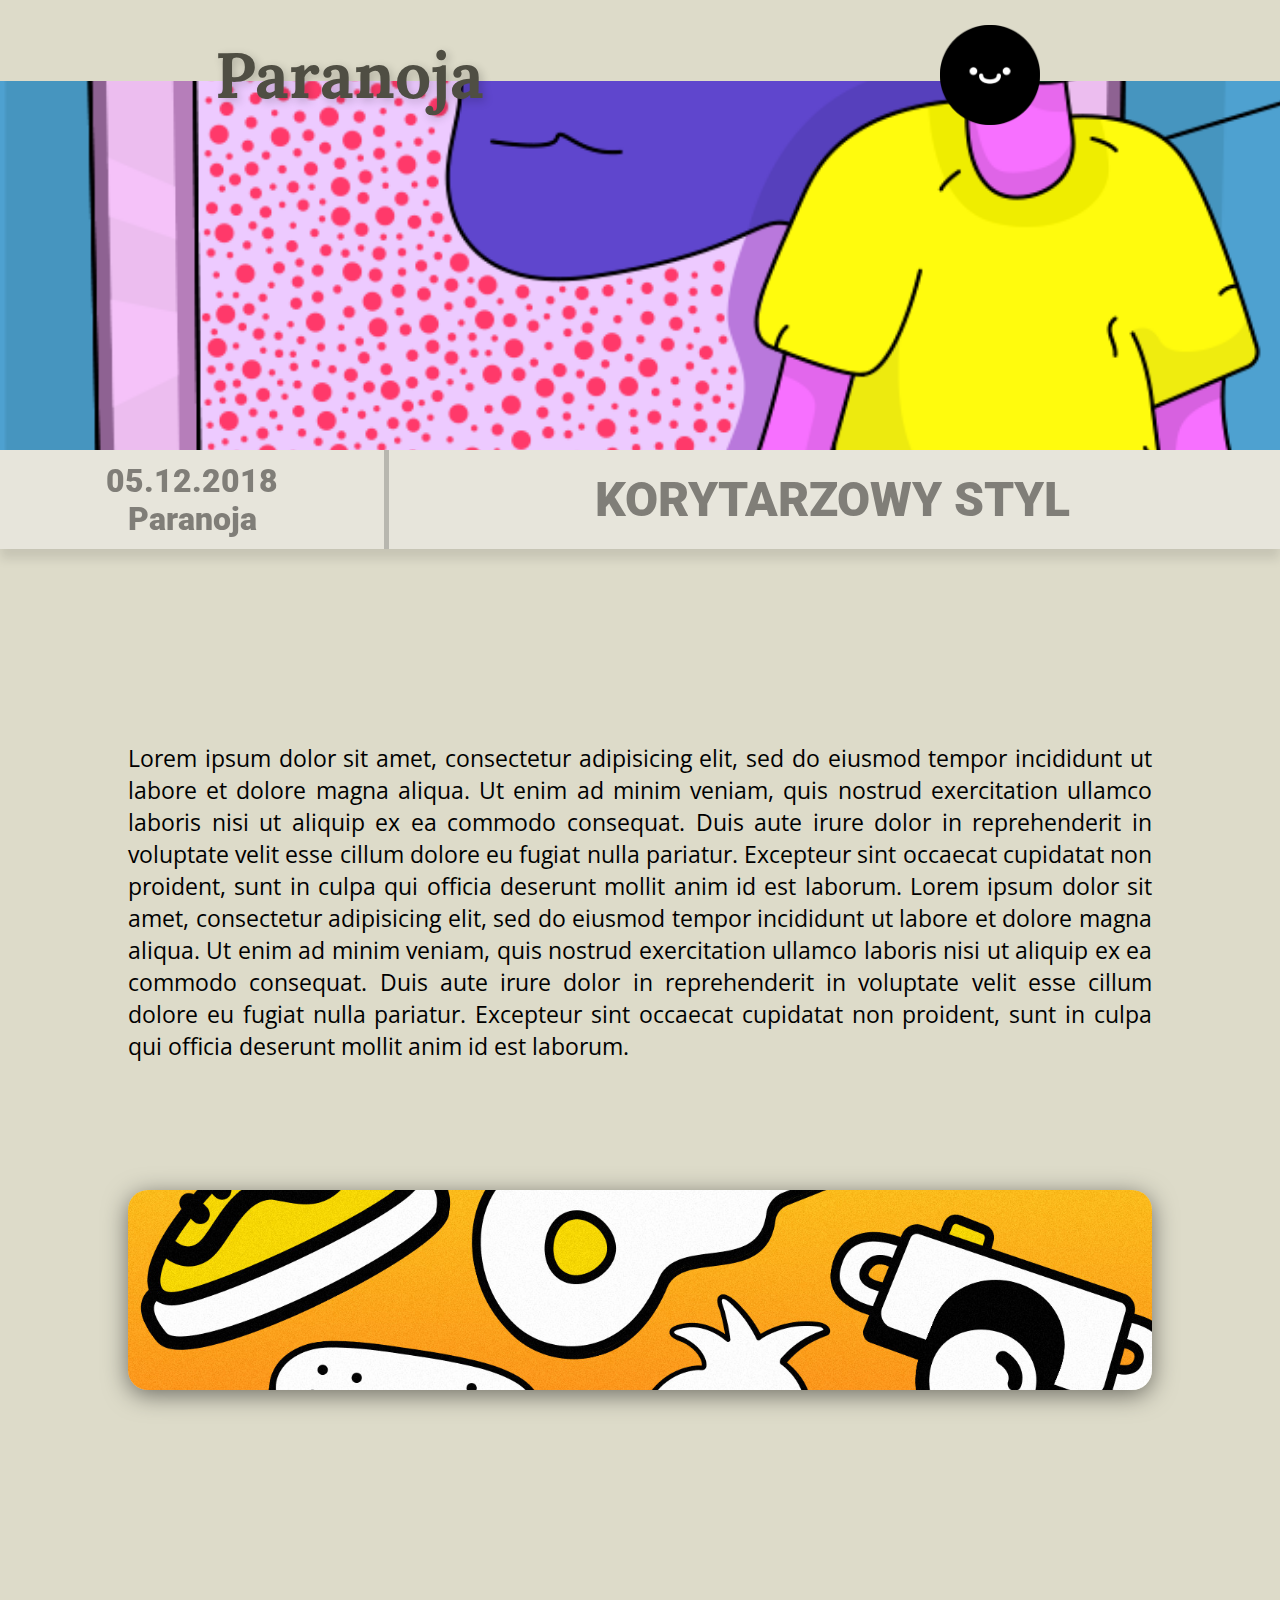
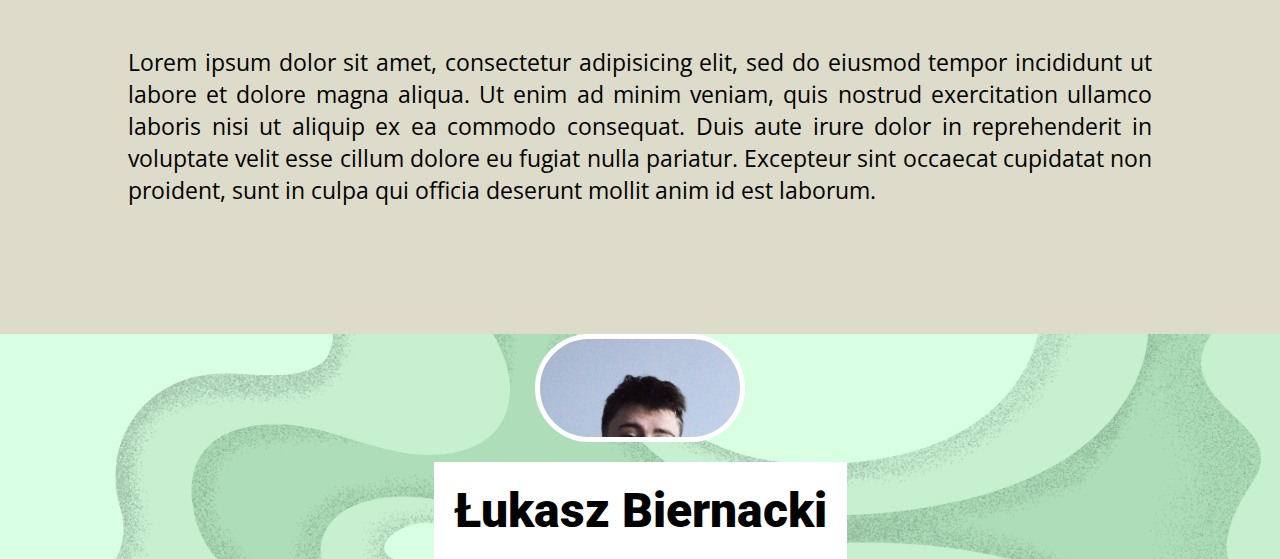
==== commit 9959229a: "Add files via upload" ====
--- a/artykuly/art.1/index.html
+++ b/artykuly/art.1/index.html
@@ -59,9 +59,10 @@
       <div class="pic"></div>
 
       <div class="glow">
-            <h2>KORYTARZOWY STYL</h2>
+
+            <div class="glow__data"> 05.12.2018 <br> Paranoja </div>
+            <div class="glow__naglowek"> KORYTARZOWY STYL </div>
       </div>
-
 
       <div class="text" id="text-art">
             <p>
@@ -72,7 +73,6 @@
               reprehenderit in voluptate velit esse cillum dolore eu fugiat nulla
               pariatur. Excepteur sint occaecat cupidatat non proident, sunt in
               culpa qui officia deserunt mollit anim id est laborum.
-
               Lorem ipsum dolor sit amet, consectetur adipisicing elit,
               sed do eiusmod tempor incididunt ut labore et dolore magna aliqua.
               Ut enim ad minim veniam, quis nostrud exercitation ullamco laboris
@@ -100,7 +100,7 @@
 
       <div class="autor">
         <div class="face"></div>
-        <h3>Lukaz Biernacki</h3>
+        <h3>Łukasz Biernacki</h3>
       </div>
 
 
--- a/artykuly/art.1/css/mobile.min.css
+++ b/artykuly/art.1/css/mobile.min.css
@@ -1 +1 @@
-@import url("https://fonts.googleapis.com/css?family=Nunito:600,700");@import url("https://fonts.googleapis.com/css?family=Open+Sans:300,400");@import url("https://fonts.googleapis.com/css?family=Roboto:400,500,700,900");*{margin:0;padding:0}body{background:#dddbc9}a{text-decoration:none;color:black}.load{width:100%;height:100vh;background:#f4f5ec;position:fixed;z-index:30;display:flex;justify-content:center;align-items:center}article{width:100%;display:flex;flex-direction:column;align-items:center}article .pic{position:fixed;margin-top:8vh;width:100%;height:100vh;background:url("../../../img/oparty.png") center center;background-size:150%;z-index:-100}article .glow{width:80%;height:12vh;margin-top:1550px;background:#918a69;border-radius:40px;box-shadow:0 0 50px rgba(0,0,0,0.5);display:flex;justify-content:center;align-items:center;text-align:center;z-index:7}article h2{font-family:'Roboto', sans-serif;font-size:4rem;font-weight:900;color:#e2dab9;text-shadow:3px 3px 20px rgba(0,0,0,0.5)}article .text{margin-top:-6vh;width:100%;background:#dddbc9;z-index:6}article .text__img{width:80%;border-radius:20px;height:200px;background:url("../../../img/vans.jpg") center center no-repeat;background-size:100%;margin-top:5%;margin-bottom:5%;margin-left:50%;transform:translateX(-50%);box-shadow:0 5px 25px rgba(0,0,0,0.5)}article p{margin-top:15%;margin-bottom:10%;margin-left:10%;margin-right:10%;font-family:'Open Sans', sans-serif;font-weight:400;font-size:1.45rem;text-align:justify}.autor{width:100%;height:15vh;display:flex;flex-direction:column;align-items:center;justify-content:center;background:#d1ceb4}.autor .face{width:150px;height:150px;background:url("../img/face.jpg");background-size:cover;border-radius:1000px;box-shadow:inset 0 0 25px rgba(0,0,0,0.5)}.autor h3{margin-top:15px;font-size:3rem;font-family:'Nunito', sans-serif;font-weight:600}
+@import url("https://fonts.googleapis.com/css?family=Nunito:600,700");@import url("https://fonts.googleapis.com/css?family=Open+Sans:300,400");@import url("https://fonts.googleapis.com/css?family=Roboto:400,500,700,900");*{margin:0;padding:0}body{background:#dddbc9}a{text-decoration:none;color:black}hr{opacity:0.5;margin-top:2vh;margin-bottom:2vh;width:30%;height:50px;background:url("../../../img/hr.png") center center no-repeat;background-size:contain;border:0;z-index:8}.load{width:100%;height:100vh;background:#f4f5ec;position:fixed;z-index:30;display:flex;justify-content:center;align-items:center}article{width:100%;display:flex;flex-direction:column;align-items:center}article .pic{position:fixed;margin-top:8vh;width:100%;height:50vh;background:url("../../../img/oparty.png") center center;background-size:150%;z-index:-100}article .glow{width:100%;height:11vh;margin-top:50vh;background:#e7e5db;display:grid;grid-template:1fr / 30% 70%;justify-content:center;align-items:center;text-align:center;z-index:7;font-family:'Roboto', sans-serif;font-size:3rem;font-weight:900;color:#807e78;box-shadow:0 10px 10px rgba(0,0,0,0.1)}article .glow__naglowek{width:100%;height:100%;display:flex;justify-content:center;align-items:center;grid-area:1 / 2 / 1 / 3}article .glow__data{width:100%;height:100%;display:flex;justify-content:center;align-items:center;grid-area:1 / 1 / 1 / 1;font-size:2rem;border-right:5px solid rgba(0,0,0,0.2)}article .text{margin-top:-7vh;width:100%;background:#dddbc9;z-index:6}article .text__img{width:80%;border-radius:20px;height:200px;background:url("../../../img/vans.jpg") center center no-repeat;background-size:100%;margin-top:5%;margin-bottom:5%;margin-left:50%;transform:translateX(-50%);box-shadow:0 5px 25px rgba(0,0,0,0.5)}article p{margin-top:20%;margin-bottom:10%;margin-left:10%;margin-right:10%;font-family:'Open Sans', sans-serif;font-weight:400;font-size:1.45rem;text-align:justify}.autor{width:100%;height:25vh;display:flex;flex-direction:column;align-items:center;justify-content:center;background:#d1ceb4 url("../img/bg.jpg");background-size:cover}.autor .face{width:200px;height:200px;background:url("../img/face.jpg");background-size:cover;border-radius:1000px;border:5px solid white}.autor h3{margin-top:15px;font-size:3rem;font-family:'Roboto', sans-serif;font-weight:900;background:white;padding:20px;margin-top:20px}
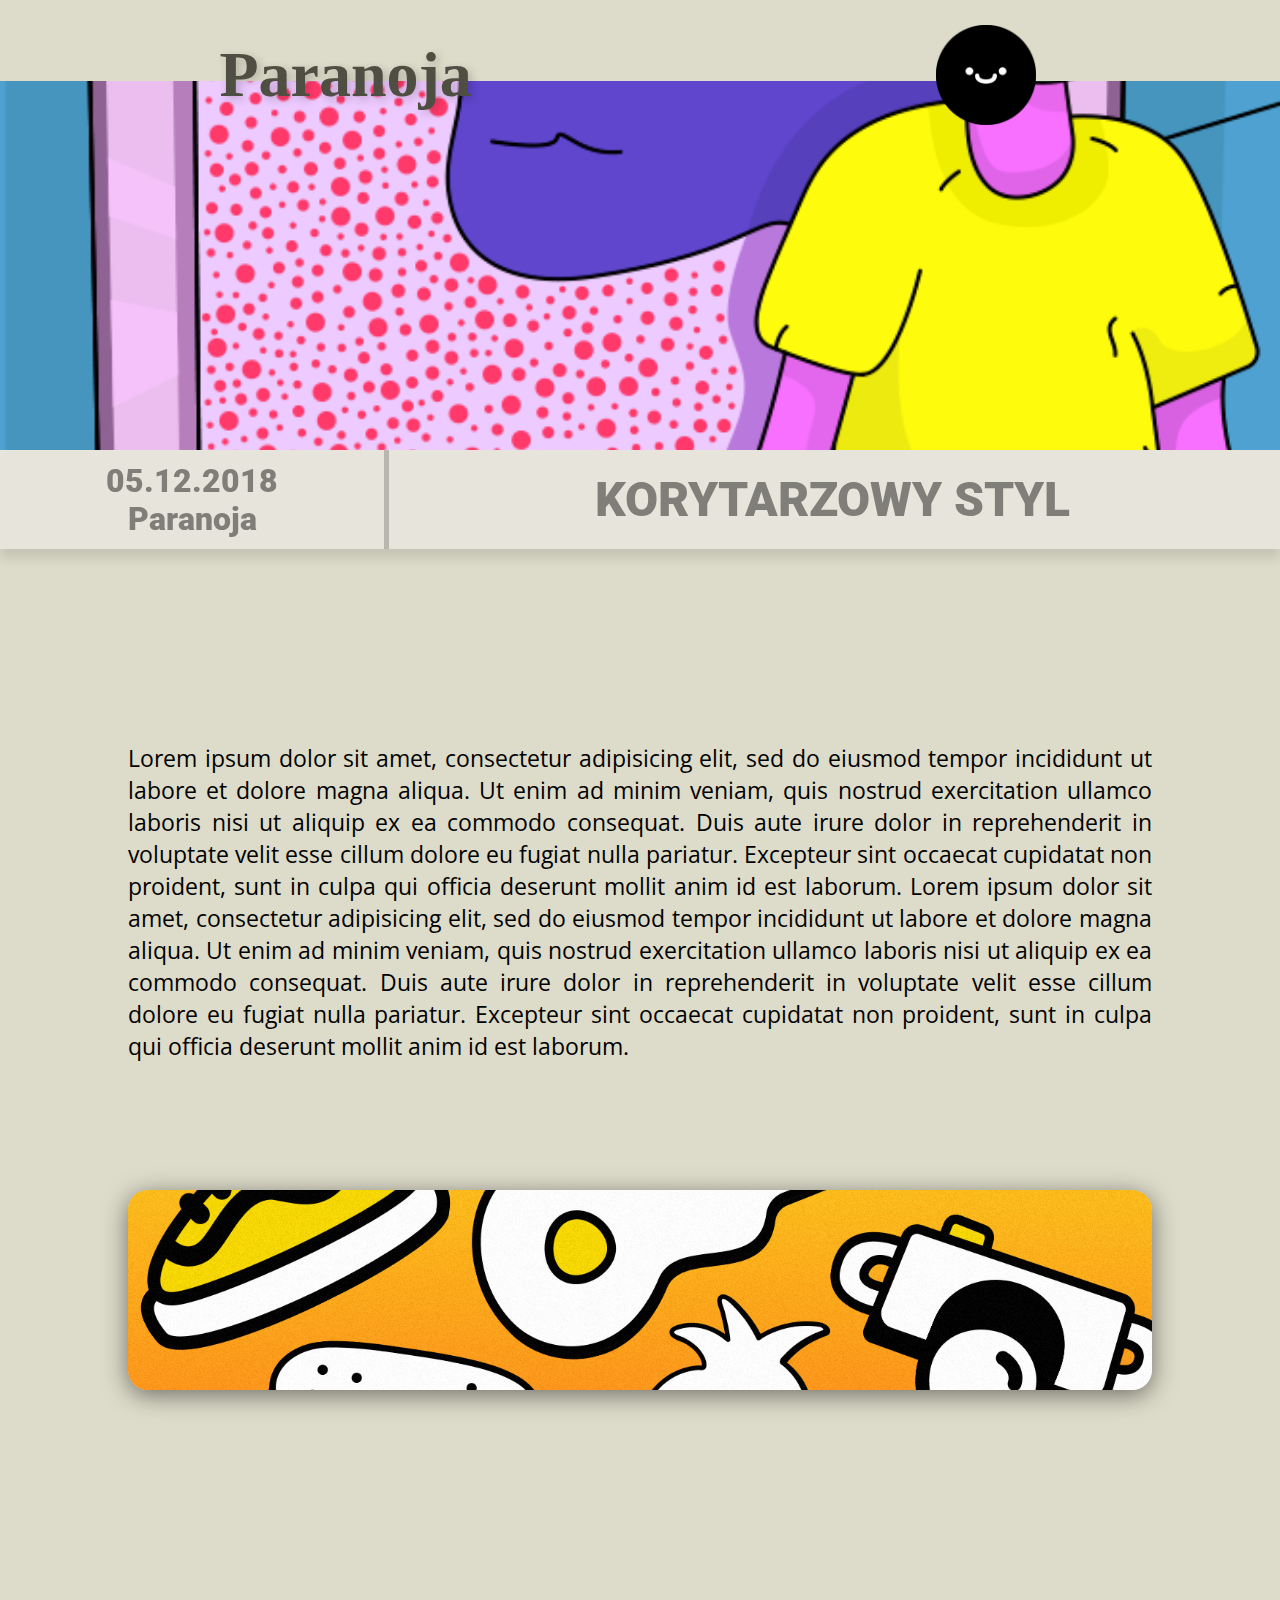
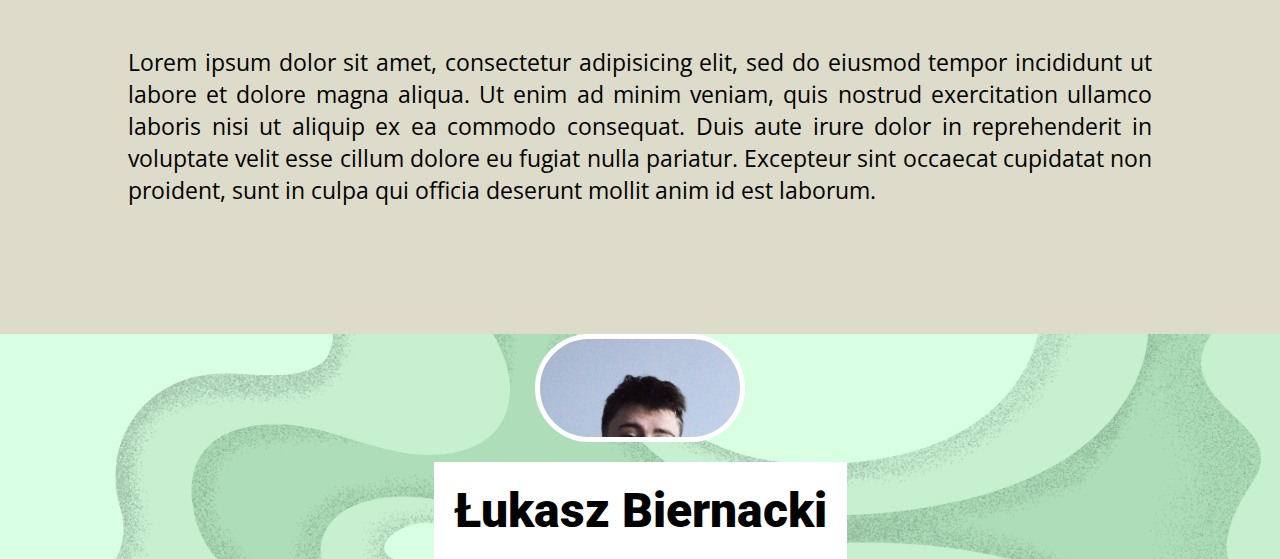
==== commit ac20474e: "Add files via upload" ====
--- a/artykuly/art.1/index.html
+++ b/artykuly/art.1/index.html
@@ -31,8 +31,8 @@
             <div class="text">
 
                   <h2> <a href="../../glowna/index.html">Głowna</a> </h2>
-                  <h2> <a href="#">Najnowsza <br> Edycja</a> </h2>
-                  <h2> <a href="#">Zapisz się <br> do Nas!</a> </h2>
+                  <h2> <a href="../tworcy/index.html">Twórcy</a> </h2>
+                  <h2> <a href="#">Zapisz się!</a> </h2>
             </div>
 
 
--- a/css/menu.min.css
+++ b/css/menu.min.css
@@ -1 +1 @@
-@import url("https://fonts.googleapis.com/css?family=Lora");.menu_display{display:none;position:fixed;width:100%;height:0vh;background:#de7d2d;background:-moz-linear-gradient(45deg, #de7d2d 0%, #ef6653 100%);background:-webkit-linear-gradient(45deg, #de7d2d 0%, #ef6653 100%);background:linear-gradient(45deg, #de7d2d 0%, #ef6653 100%);filter:progid:DXImageTransform.Microsoft.gradient( startColorstr='#de7d2d', endColorstr='#ef6653',GradientType=1 );z-index:10;grid-template:8vh 80% auto / 1fr}.menu_display .head{width:100%;height:8vh;background:#dd6140;display:flex;justify-content:center;align-items:center}.menu_display h1{font-size:4rem;color:#e3c3ab;font-family:arial}.menu_display h2{margin-top:5vh;font-size:9rem;font-family:arial}.menu_display a{color:#ffa000}.menu_display .text{grid-area:2 / 1 / 3 / 1;width:85%;justify-self:center}.menu_display .back{grid-area:3 / 1 / 4 / 1;width:300px;height:100px;margin-bottom:50px;border-radius:200px;outline:none;border:none;background:#bb2e2e;justify-self:center;font-size:3rem;font-family:monospace;align-self:flex-end;color:#e3c3ab}.menu_display .motyw{width:200px;height:75px;background:#a6462d;border-radius:100px;display:flex;align-items:center;box-shadow:inset 0 0 20px rgba(0,0,0,0.5)}.menu_display .circle{margin-left:10px;width:55px;height:55px;background:#ffa24b;border-radius:100px;transition:300ms}.menu{display:grid;position:fixed;width:100%;height:9vh;z-index:9;background:#dddbc9;grid-area:1fr / 80% 20%}.menu__bar{grid-area:1 / 2 / 1 / 3;width:150px;height:150px;background:url("../img/usmiech.png") center center no-repeat;background-size:100px;justify-self:center;align-self:center}.menu a{display:grid;grid-area:1 / 1 / 1 / 2;justify-content:center;align-items:center}.menu h1{font-family:'Lora', serif;font-size:4rem;color:#4f4e43;text-shadow:3px 3px 10px rgba(0,0,0,0.2)}
+@import url("https://fonts.googleapis.com/css?family=Roboto:400,500,700,900");.menu_display{display:none;position:fixed;width:100%;height:0vh;background:#e7e5db;z-index:10;grid-template:8vh 80% auto / 1fr}.menu_display .head{width:100%;height:9vh;background:#cae6d7;display:flex;justify-content:center;align-items:center}.menu_display h1{font-size:4rem;color:#e3c3ab;font-family:arial}.menu_display h2{margin-top:2.5vh;font-size:9rem;font-family:'Roboto', sans-serif;font-weight:900}.menu_display h2:first-child{margin-top:5vh}.menu_display a{color:#1f2122}.menu_display .text{grid-area:2 / 1 / 3 / 1;width:85%;justify-self:center}.menu_display .back{grid-area:3 / 1 / 4 / 1;width:300px;height:100px;margin-bottom:50px;border-radius:200px;outline:none;border:none;background:#bb2e2e;justify-self:center;font-size:3rem;font-family:'Roboto', sans-serif;align-self:flex-end;color:#e3c3ab}.menu_display .motyw{width:200px;height:75px;background:#a6462d;border-radius:100px;display:flex;align-items:center;box-shadow:inset 0 0 20px rgba(0,0,0,0.5)}.menu_display .circle{margin-left:10px;width:55px;height:55px;background:#ffa24b;border-radius:100px;transition:300ms}.menu{display:grid;position:fixed;width:100%;height:9vh;z-index:9;background:#dddbc9;grid-area:1fr / 80% 20%}.menu__bar{grid-area:1 / 2 / 1 / 3;width:150px;height:150px;background:url("../img/usmiech.png") center center no-repeat;background-size:100px;justify-self:center;align-self:center}.menu a{display:grid;grid-area:1 / 1 / 1 / 2;justify-content:center;align-items:center}.menu h1{font-family:'Lora', serif;font-size:4rem;color:#4f4e43;text-shadow:3px 3px 10px rgba(0,0,0,0.2)}
